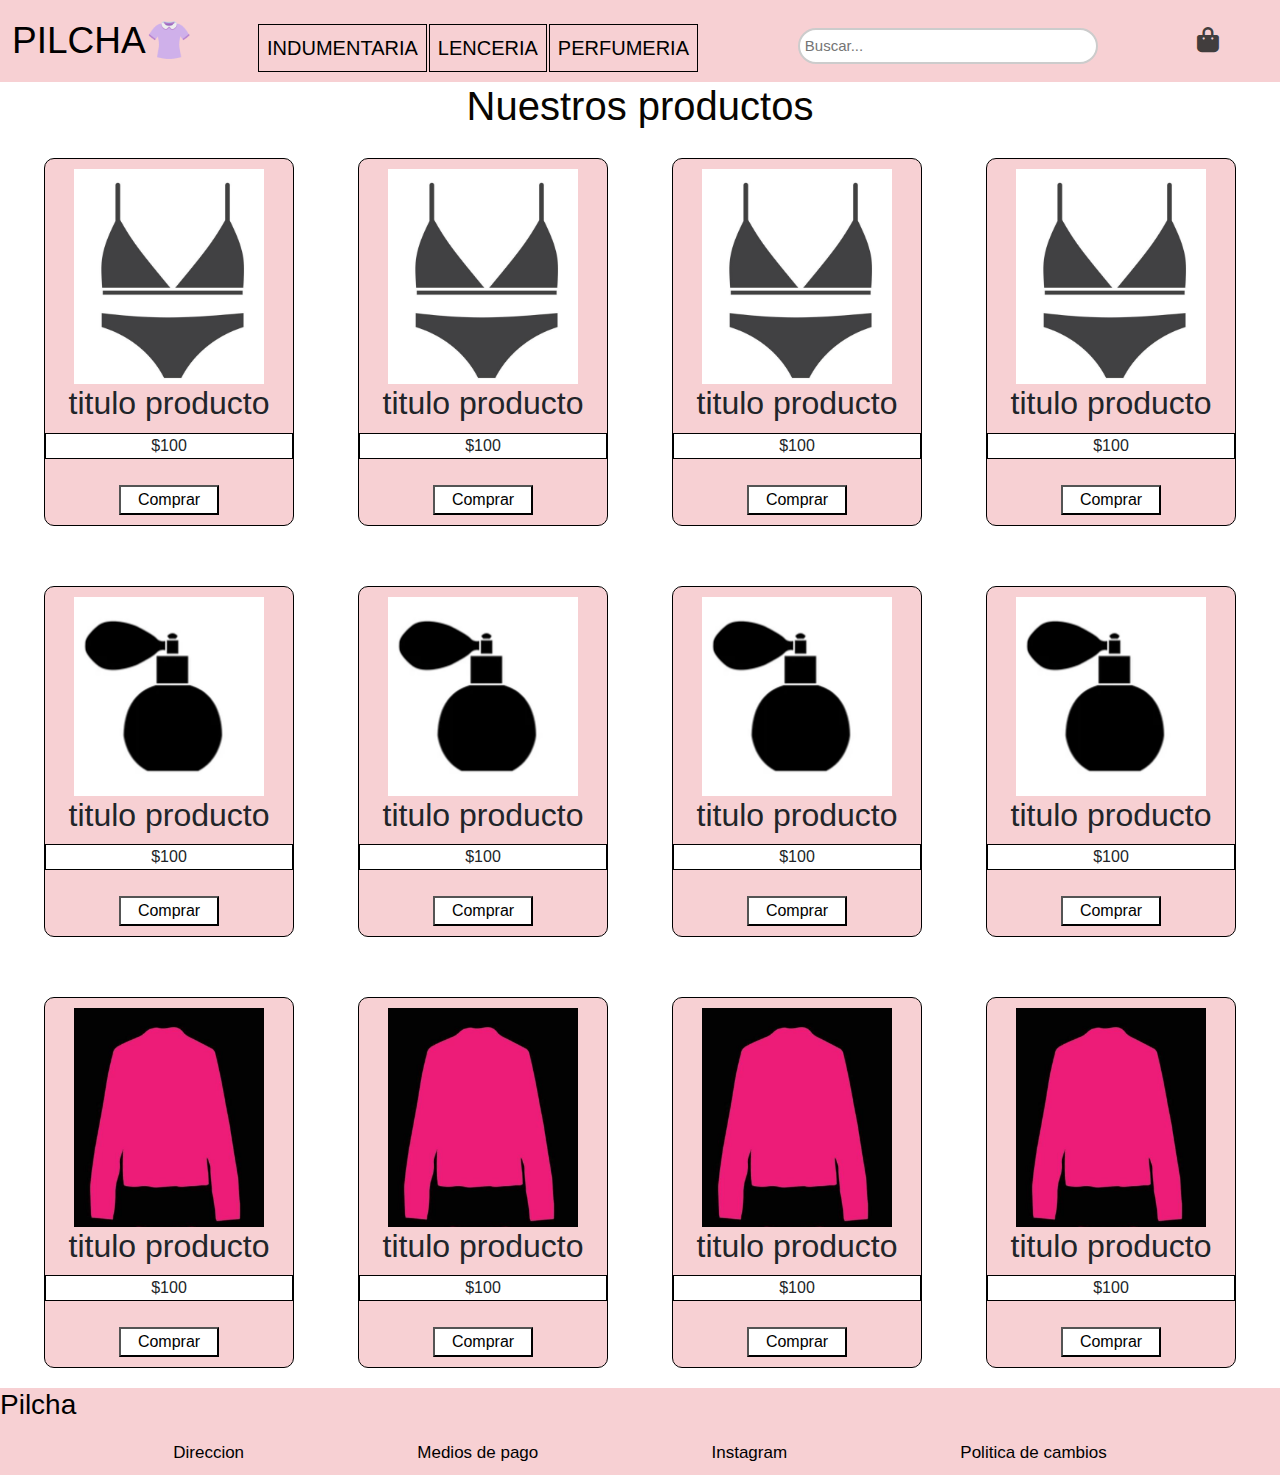
==== index.html @ a0be4e71 "sintaxis sass, totalmente responsivo" ====
<!DOCTYPE html>
<html lang="es">

<head>
  <meta charset="UTF-8" />
  <meta name="viewport" content="width=device-width, initial-scale=1.0" />
  <link rel="stylesheet" href="https://cdnjs.cloudflare.com/ajax/libs/font-awesome/6.7.2/css/all.min.css"
    integrity="sha512-Evv84Mr4kqVGRNSgIGL/F/aIDqQb7xQ2vcrdIwxfjThSH8CSR7PBEakCr51Ck+w+/U6swU2Im1vVX0SVk9ABhg=="
    crossorigin="anonymous" referrerpolicy="no-referrer" />
  <!-- el siguiente es el link de bootstrap -->
  <link href="https://cdn.jsdelivr.net/npm/bootstrap@5.3.3/dist/css/bootstrap.min.css" rel="stylesheet"
    integrity="sha384-QWTKZyjpPEjISv5WaRU9OFeRpok6YctnYmDr5pNlyT2bRjXh0JMhjY6hW+ALEwIH" crossorigin="anonymous">
  <link rel="stylesheet" href="style.css" />
  <title>Proyecto Pilcha</title>
</head>

<body>
  <!-- comienza barra de bt -->
  <nav class="navbar navbar-expand-md navbar-dark barraNavegacion">
    <div class="container-fluid">
      <a class="logo navbar-brand" href="#">PILCHA👚</a>
      <button class="navbar-toggler" type="button" data-bs-toggle="collapse" data-bs-target="#collapsibleNavbar">
        <span class="navbar-toggler-icon"></span>
      </button>
      <div class="navbar-collapse justify-content-around" id="collapsibleNavbar">
        <ul class="navbar-nav">
          <li class="nav-item">
            <a class="pages nav-link" href="./pages/indumentaria.html">INDUMENTARIA</a>
          </li>
          <li class="nav-item">
            <a class="pages nav-link" href="./pages/lenceria.html">LENCERIA</a>
          </li>
          <li class="nav-item">
            <a class="pages nav-link" href="./pages/perfumeria.html">PERFUMERIA</a>
          </li>
        </ul>
        <div id="contenedorBuscador">
          <label for="bucador">
            <input placeholder="Buscar..." type="search" name="buscador" id="" />
          </label>
        </div>
        <div class="carrito">
          <a href="#">
            <i class="fa fa-shopping-bag" aria-hidden="true"></i></a>
        </div>
      </div>
    </div>
  </nav>
  <!-- finaliza barra de bt -->
  <main>
    <h1>Nuestros productos</h1>
    <div class="boxDeTodosLosProductos">
      <div class="cajaPublicacion">
        <img class="imgProductos" src="./multimedia/leceria.png" alt="imagen de ropa" />
        <h2>titulo producto</h2>
        <p class="precio">$100</p>
        <button class="comprar">Comprar</button>
      </div>
      <div class="cajaPublicacion">
        <img class="imgProductos" src="./multimedia/leceria.png" alt="imagen de ropa" />
        <h2>titulo producto</h2>
        <p class="precio">$100</p>
        <button class="comprar">Comprar</button>
      </div>
      <div class="cajaPublicacion">
        <img class="imgProductos" src="./multimedia/leceria.png" alt="imagen de ropa" />
        <h2>titulo producto</h2>
        <p class="precio">$100</p>
        <button class="comprar">Comprar</button>
      </div>
      <div class="cajaPublicacion">
        <img class="imgProductos" src="./multimedia/leceria.png" alt="imagen de ropa" />
        <h2>titulo producto</h2>
        <p class="precio">$100</p>
        <button class="comprar">Comprar</button>
      </div>
      <div class="cajaPublicacion">
        <img class="imgProductos" src="./multimedia/perfumeria.png" alt="imagen de ropa">
        <h2>titulo producto</h2>
        <p class="precio">$100</p>
        <button class="comprar">Comprar</button>
      </div>
      <div class="cajaPublicacion">
        <img class="imgProductos" src="./multimedia/perfumeria.png" alt="imagen de ropa">
        <h2>titulo producto</h2>
        <p class="precio">$100</p>
        <button class="comprar">Comprar</button>
      </div>
      <div class="cajaPublicacion">
        <img class="imgProductos" src="./multimedia/perfumeria.png" alt="imagen de ropa">
        <h2>titulo producto</h2>
        <p class="precio">$100</p>
        <button class="comprar">Comprar</button>
      </div>
      <div class="cajaPublicacion">
        <img class="imgProductos" src="./multimedia/perfumeria.png" alt="imagen de ropa">
        <h2>titulo producto</h2>
        <p class="precio">$100</p>
        <button class="comprar">Comprar</button>
      </div>
      <div class="cajaPublicacion">
        <img class="imgProductos" src="./multimedia/indumentaria.png" alt="imagen de ropa">
        <h2>titulo producto</h2>
        <p class="precio">$100</p>
        <button class="comprar">Comprar</button>
      </div>
      <div class="cajaPublicacion">
        <img class="imgProductos" src="./multimedia/indumentaria.png" alt="imagen de ropa">
        <h2>titulo producto</h2>
        <p class="precio">$100</p>
        <button class="comprar">Comprar</button>
      </div>
      <div class="cajaPublicacion">
        <img class="imgProductos" src="./multimedia/indumentaria.png" alt="imagen de ropa">
        <h2>titulo producto</h2>
        <p class="precio">$100</p>
        <button class="comprar">Comprar</button>
      </div>
      <div class="cajaPublicacion">
        <img class="imgProductos" src="./multimedia/indumentaria.png" alt="imagen de ropa">
        <h2>titulo producto</h2>
        <p class="precio">$100</p>
        <button class="comprar">Comprar</button>
      </div>
    </div>


    <!-- los siguientes son los script de bootstrap -->
    <script src="https://cdn.jsdelivr.net/npm/bootstrap@5.3.3/dist/js/bootstrap.bundle.min.js"
      integrity="sha384-YvpcrYf0tY3lHB60NNkmXc5s9fDVZLESaAA55NDzOxhy9GkcIdslK1eN7N6jIeHz"
      crossorigin="anonymous"></script>
  </main>
  <footer>
    <div class="logoFooter">
      <h3>Pilcha</h3>
    </div>
    <div class="linksFooter">
      <div class="lk">
        <a href="./pages/direccion.html">Direccion</a>
      </div>
      <div class="lk">
        <a href="./pages/mediosDePago.html">Medios de pago</a>
      </div>
      <div class="lk">
        <a href="https://www.instagram.com/" target="_blank">Instagram</a>
      </div>
      <div class="lk">
        <a href="./pages/politicaDeCambio.html">Politica de cambios</a>
      </div>
    </div>
  </footer>
</body>

</html>
---- style.css ----
* {
  margin: 0;
  padding: 0;
  box-sizing: border-box;
  font-family: "Proxima Nova", -apple-system, Roboto, Arial, sans-serif, sans-serif;
}

/* TODO RESPECTO AL HEADER */
.barraNavegacion {
  background-color: rgb(247, 208, 211);
} /*cambio de bg-color header */
.pages {
  margin: 1px;
  font-size: 15px;
  color: black;
  margin-top: 15px;
  border: 1px solid black;
} /* size, borde links nav bt*/
.logo {
  font-size: 30px;
  color: black;
} /*cambio de fuente link logo bt */
#contenedorBuscador {
  margin-top: 10px;
}
#contenedorBuscador input {
  width: 100%;
  padding: 5px 5px;
  font-size: 12px;
  border: 2px solid #ccc;
  border-radius: 25px;
  outline: none;
}

.carrito a {
  color: rgb(65, 61, 61);
  font-size: 20px;
}
.carrito a :hover {
  color: #646878;
}

/* TODO RESPECTO main */
main {
  background-color: #ffffff;
}
main h1 {
  color: rgb(8, 5, 1);
  display: flex;
  justify-content: center;
}

.boxDeTodosLosProductos {
  display: grid;
  grid-template-columns: repeat(1, 250px);
  justify-content: center;
}

.cajaPublicacion {
  background-color: rgb(247, 208, 211);
  width: 250px;
  border: solid 1px black;
  border-radius: 10px;
  text-align: center;
  margin-top: 20px;
  margin-bottom: 20px;
  transition: transform 1s ease 0.5s;
}
.cajaPublicacion:hover {
  transform: translateY(-3px);
}
.cajaPublicacion button {
  transition: border 2s ease;
}
.cajaPublicacion button:hover {
  background-color: rgb(247, 208, 211);
  border: 3px ridge rgb(255, 255, 255);
}
.cajaPublicacion .imgProductos {
  width: 190px;
  padding-top: 10px;
}
.cajaPublicacion .precio {
  border: 1px solid black;
  background-color: rgb(255, 255, 255);
  margin-top: 10px;
}
.cajaPublicacion .comprar {
  width: 40%;
  height: 30px;
  background-color: rgb(255, 255, 255);
  margin: 10px;
  font-size: medium;
}

/* TODO RESPECTO AL FOOTER */
footer {
  background-color: rgb(247, 208, 211);
}
footer .logoFooter {
  font-size: 25px;
  color: rgb(0, 0, 0);
}

.linksFooter {
  display: flex;
  flex-direction: column;
}

.lk {
  padding-top: 10px;
}

.linksFooter a {
  font-size: 17px;
  color: black;
  text-decoration: none;
}

footer div a:hover {
  color: white;
}

/* Incio mediaqueries */
@media only screen and (min-width: 721px) {
  /* DISTRIBUCION DE LAS PUBLICACIONES */
  .boxDeTodosLosProductos {
    display: grid;
    grid-template-columns: repeat(2, 250px);
    gap: 20px;
    justify-content: space-evenly;
  }
  /* CONFIGURACION DE FOOTER */
  .linksFooter {
    display: flex;
    flex-direction: row;
    justify-content: space-evenly;
    padding-bottom: 10px;
  }
}
@media only screen and (min-width: 821px) {
  .logo {
    font-size: 30px;
  }
  .pages {
    font-size: 15px;
  }
  #contenedorBuscador input {
    width: 200px;
  }
  .carrito a {
    font-size: 20px;
  }
  /* DISTRIBUCION DE LAS PUBLICACIONES */
  .boxDeTodosLosProductos {
    display: grid;
    grid-template-columns: repeat(3, 250px);
    gap: 20px;
    justify-content: space-evenly;
  }
}
@media (min-width: 1060px) {
  .logo {
    font-size: 37px;
  }
  .pages {
    font-size: 20px;
  }
  #contenedorBuscador input {
    width: 300px;
    font-size: 15px;
  }
  .carrito a {
    font-size: 25px;
  }
  /* DISTRIBUCION DE LAS PUBLICACIONES */
  .boxDeTodosLosProductos {
    display: grid;
    grid-template-columns: repeat(4, 250px);
    gap: 20px;
    justify-content: space-evenly;
  }
}/*# sourceMappingURL=style.css.map */
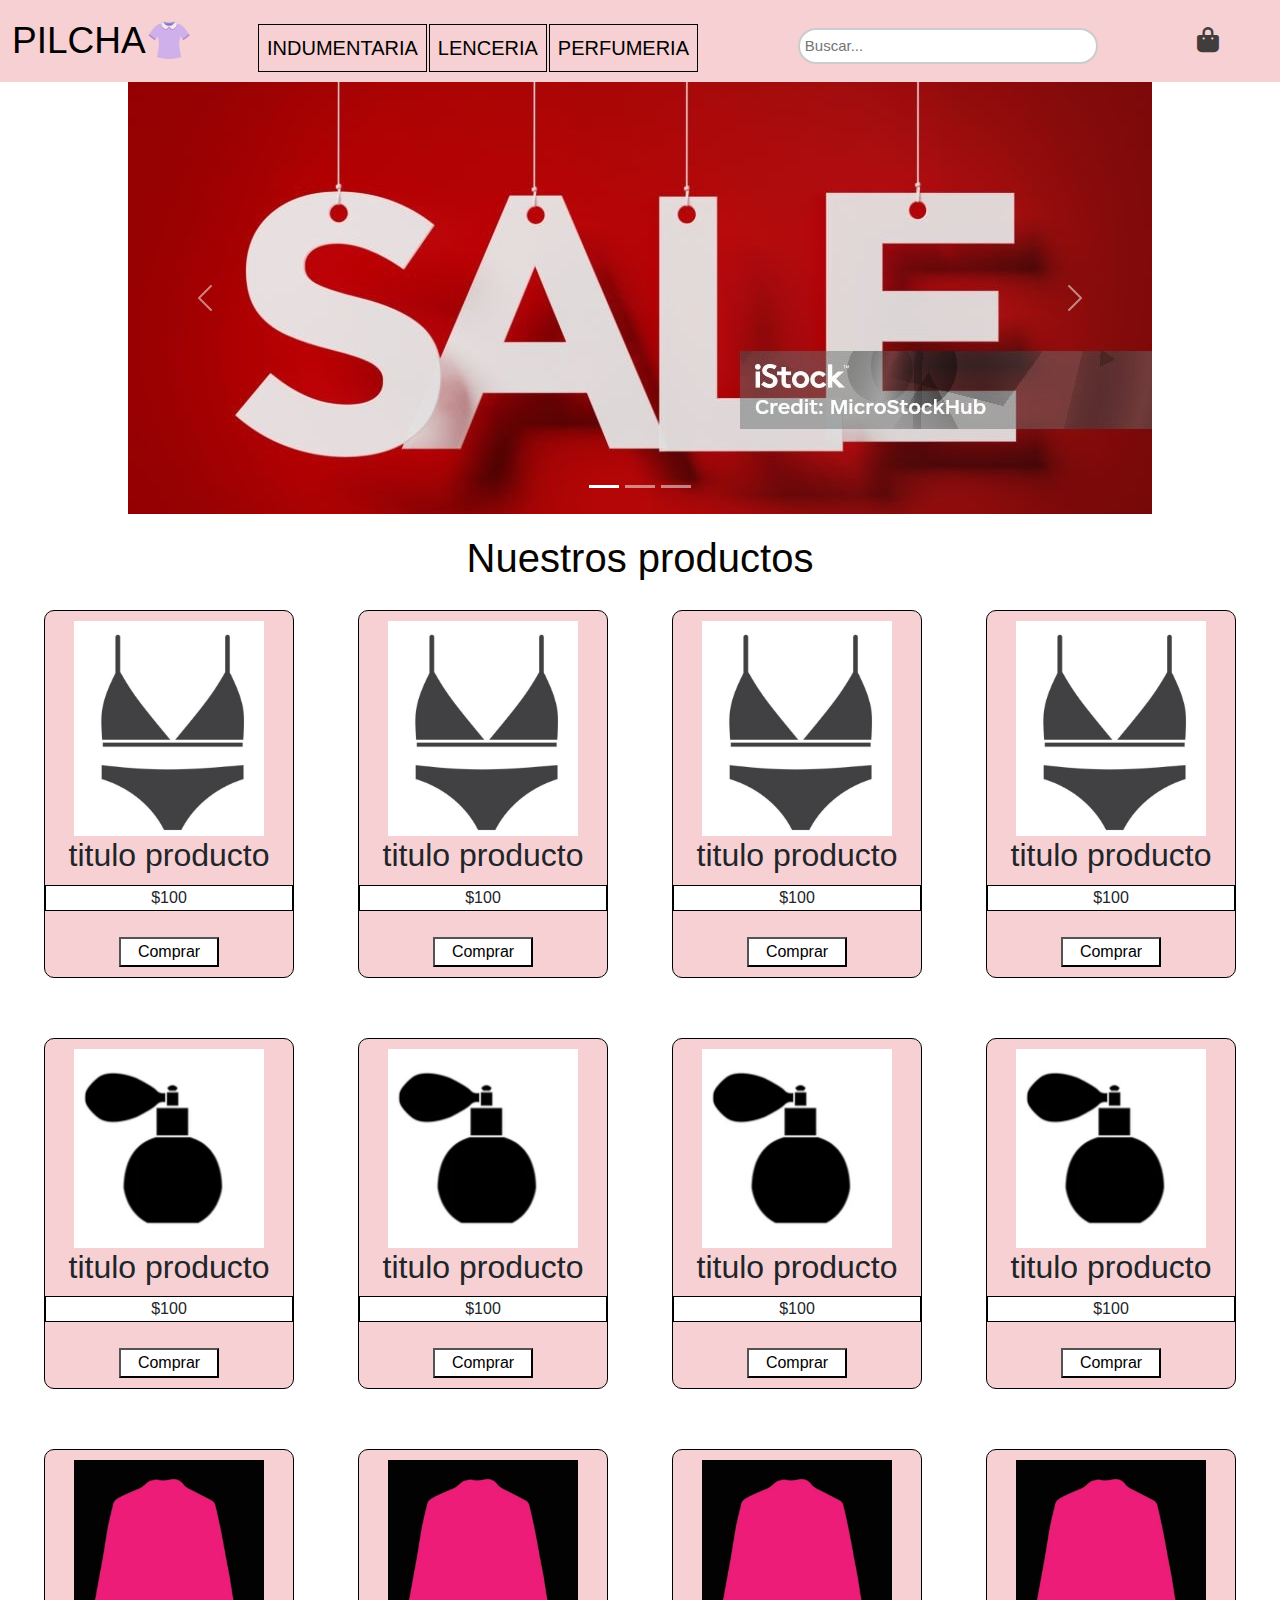
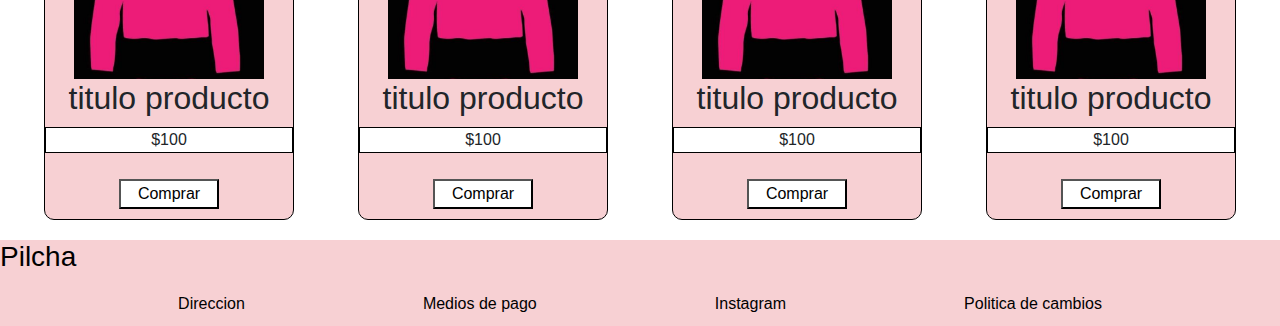
==== commit bd023339: "agregue carrousel al index, esta totalmente responsive" ====
--- a/index.html
+++ b/index.html
@@ -22,7 +22,7 @@
       <button class="navbar-toggler" type="button" data-bs-toggle="collapse" data-bs-target="#collapsibleNavbar">
         <span class="navbar-toggler-icon"></span>
       </button>
-      <div class="navbar-collapse justify-content-around" id="collapsibleNavbar">
+      <div class="collapse navbar-collapse justify-content-around" id="collapsibleNavbar">
         <ul class="navbar-nav">
           <li class="nav-item">
             <a class="pages nav-link" href="./pages/indumentaria.html">INDUMENTARIA</a>
@@ -48,6 +48,39 @@
   </nav>
   <!-- finaliza barra de bt -->
   <main>
+    <div class="bannerC">
+      <!-- Carousel -->
+      <div id="demo" class="carousel slide" data-bs-ride="carousel">
+
+        <!-- Indicators/dots -->
+        <div class="carousel-indicators">
+          <button type="button" data-bs-target="#demo" data-bs-slide-to="0" class="active"></button>
+          <button type="button" data-bs-target="#demo" data-bs-slide-to="1"></button>
+          <button type="button" data-bs-target="#demo" data-bs-slide-to="2"></button>
+        </div>
+
+        <!-- The slideshow/carousel -->
+        <div class="carousel-inner">
+          <div class="carousel-item active">
+            <img src="./multimedia/banner.jpg" alt="Los Angeles" class="d-block" style="width:100%">
+          </div>
+          <div class="carousel-item">
+            <img src="./multimedia/banner.jpg" alt="Chicago" class="d-block" style="width:100%">
+          </div>
+          <div class="carousel-item">
+            <img src="./multimedia/banner.jpg" alt="New York" class="d-block" style="width:100%">
+          </div>
+        </div>
+
+        <!-- Left and right controls/icons -->
+        <button class="carousel-control-prev" type="button" data-bs-target="#demo" data-bs-slide="prev">
+          <span class="carousel-control-prev-icon"></span>
+        </button>
+        <button class="carousel-control-next" type="button" data-bs-target="#demo" data-bs-slide="next">
+          <span class="carousel-control-next-icon"></span>
+        </button>
+      </div>
+    </div>
     <h1>Nuestros productos</h1>
     <div class="boxDeTodosLosProductos">
       <div class="cajaPublicacion">
@@ -123,12 +156,6 @@
         <button class="comprar">Comprar</button>
       </div>
     </div>
-
-
-    <!-- los siguientes son los script de bootstrap -->
-    <script src="https://cdn.jsdelivr.net/npm/bootstrap@5.3.3/dist/js/bootstrap.bundle.min.js"
-      integrity="sha384-YvpcrYf0tY3lHB60NNkmXc5s9fDVZLESaAA55NDzOxhy9GkcIdslK1eN7N6jIeHz"
-      crossorigin="anonymous"></script>
   </main>
   <footer>
     <div class="logoFooter">
@@ -149,6 +176,10 @@
       </div>
     </div>
   </footer>
+  <!-- los siguientes son los script de bootstrap -->
+  <script src="https://cdn.jsdelivr.net/npm/bootstrap@5.3.3/dist/js/bootstrap.bundle.min.js"
+    integrity="sha384-YvpcrYf0tY3lHB60NNkmXc5s9fDVZLESaAA55NDzOxhy9GkcIdslK1eN7N6jIeHz"
+    crossorigin="anonymous"></script>
 </body>
 
 </html>--- a/style.css
+++ b/style.css
@@ -40,14 +40,23 @@
   color: #646878;
 }
 
+/*Configuracion para dejar footer en la parte inferior*/
+body {
+  display: grid;
+  grid-template-rows: auto 1fr auto;
+  min-height: 100vh;
+}
+
 /* TODO RESPECTO main */
-main {
-  background-color: #ffffff;
-}
 main h1 {
+  margin-top: 20px;
   color: rgb(8, 5, 1);
   display: flex;
   justify-content: center;
+}
+main .bannerC {
+  width: 80%;
+  justify-self: center;
 }
 
 .boxDeTodosLosProductos {
@@ -78,7 +87,7 @@
 }
 .cajaPublicacion .imgProductos {
   width: 190px;
-  padding-top: 10px;
+  margin-top: 10px;
 }
 .cajaPublicacion .precio {
   border: 1px solid black;
@@ -93,6 +102,27 @@
   font-size: medium;
 }
 
+.mapas {
+  width: 60%;
+  height: 300px;
+  display: flex;
+  justify-self: center;
+}
+
+.pago {
+  display: flex;
+  justify-content: center;
+  align-items: center;
+}
+.pago .imgPagos {
+  width: 10%;
+  height: 10%;
+  margin: 1%;
+}
+.pago .banco {
+  width: 100%;
+}
+
 /* TODO RESPECTO AL FOOTER */
 footer {
   background-color: rgb(247, 208, 211);
@@ -103,22 +133,20 @@
 }
 
 .linksFooter {
-  display: flex;
-  flex-direction: column;
-}
-
-.lk {
-  padding-top: 10px;
-}
-
+  display: grid;
+  grid-template-columns: 1fr 1fr;
+  justify-items: center;
+}
 .linksFooter a {
-  font-size: 17px;
   color: black;
   text-decoration: none;
 }
-
-footer div a:hover {
+.linksFooter a:hover {
   color: white;
+}
+
+.lk {
+  margin-top: 10px;
 }
 
 /* Incio mediaqueries */
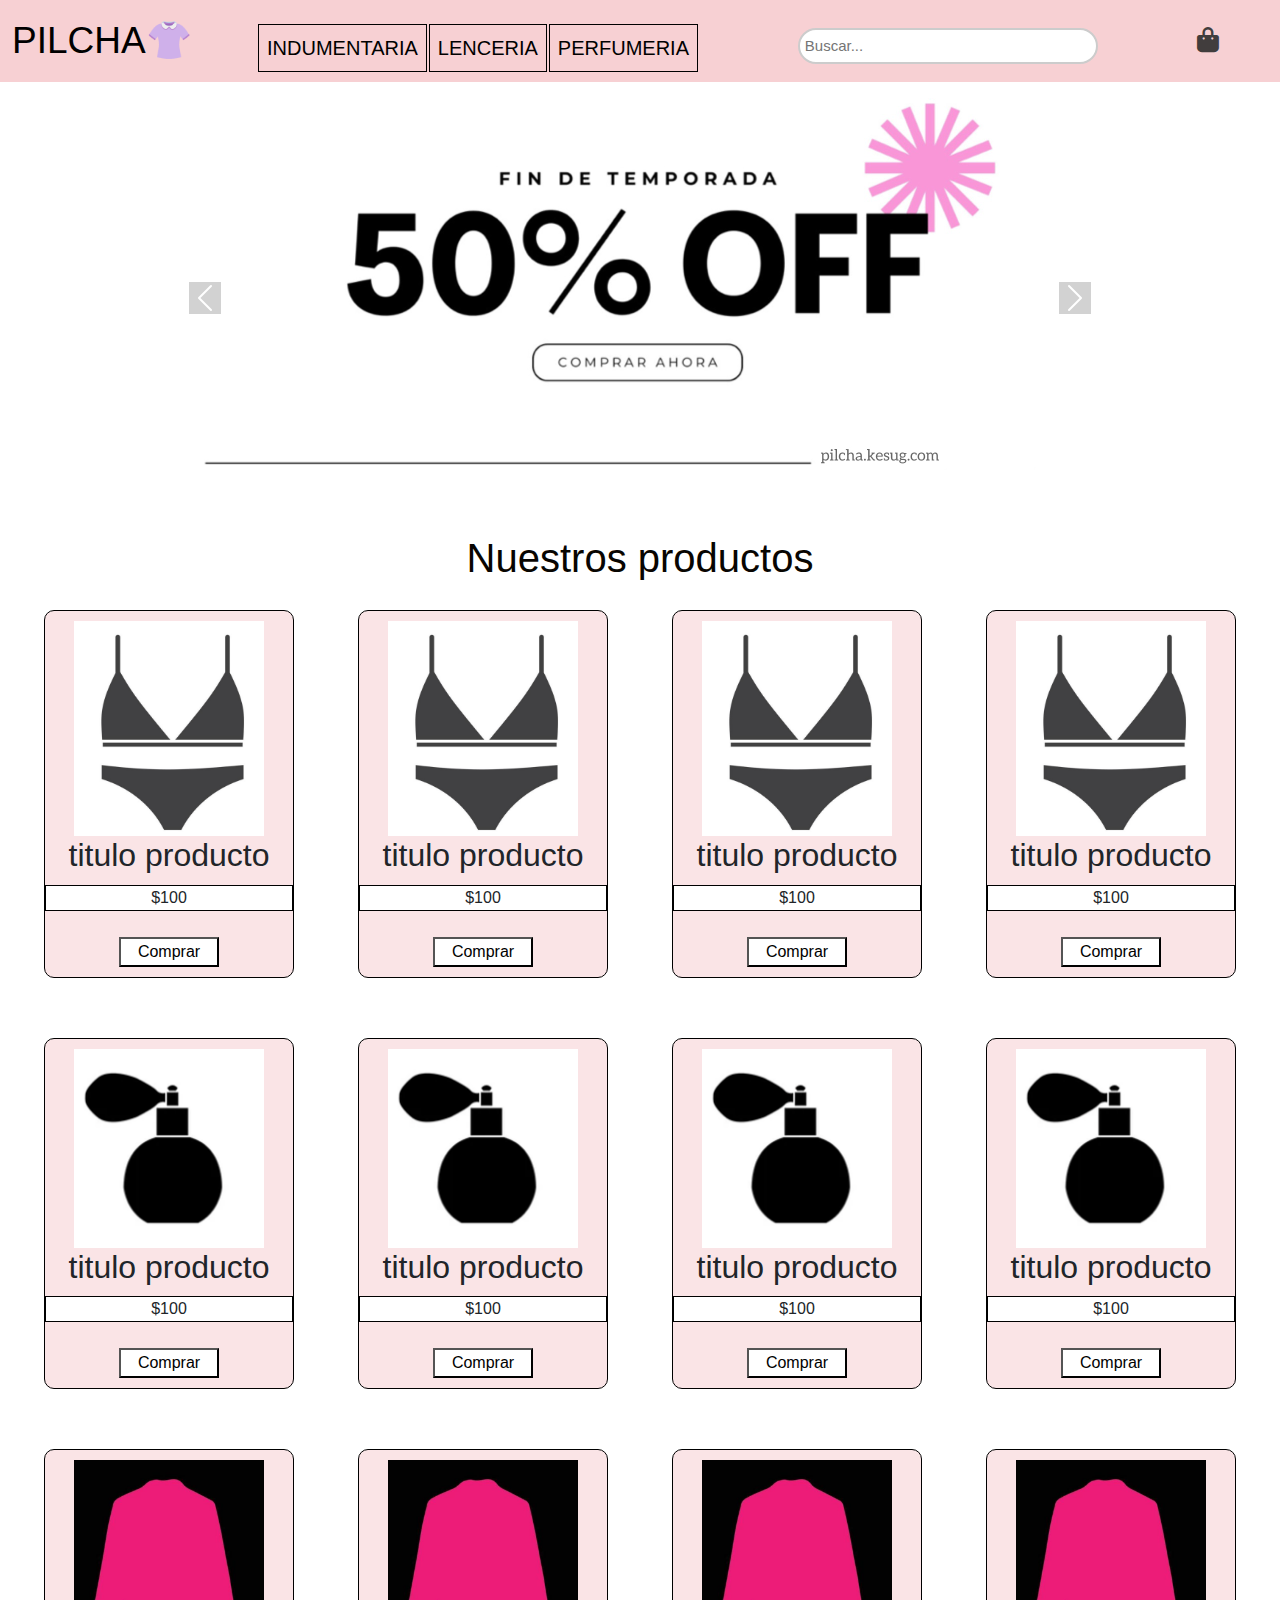
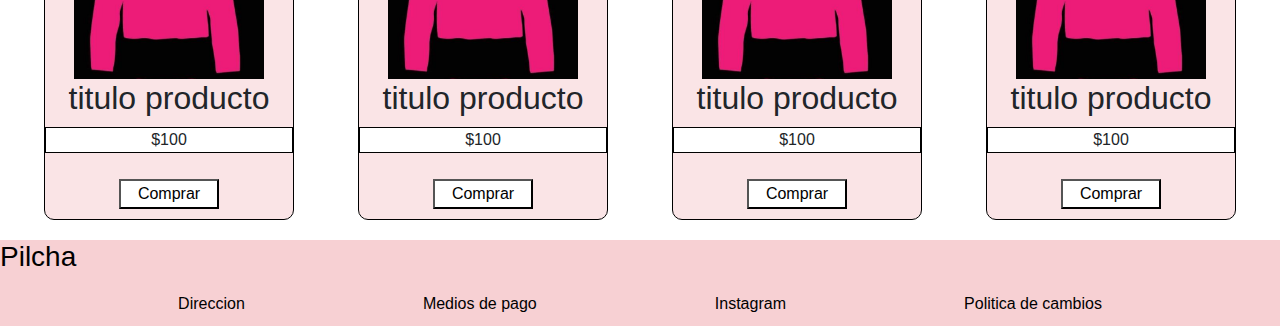
==== commit 82ae0dbb: "banner personalizado e indicadores de carrousel" ====
--- a/index.html
+++ b/index.html
@@ -11,7 +11,9 @@
   <link href="https://cdn.jsdelivr.net/npm/bootstrap@5.3.3/dist/css/bootstrap.min.css" rel="stylesheet"
     integrity="sha384-QWTKZyjpPEjISv5WaRU9OFeRpok6YctnYmDr5pNlyT2bRjXh0JMhjY6hW+ALEwIH" crossorigin="anonymous">
   <link rel="stylesheet" href="style.css" />
-  <title>Proyecto Pilcha</title>
+  <meta name="keywords"
+    content="lencería femenina, lencería sexy, ropa interior de encaje, conjuntos de lencería, brasieres y pantis, ropa íntima de mujer, lencería elegante, lencería de lujo,ropa de moda, ropa para mujer, outfits modernos, tendencias de moda, tienda de ropa online, ropa casual, ropa elegante, moda urbana,perfumes originales, fragancias para mujer, fragancias para hombre, perfumes de lujo, aromas exclusivos, perfumes importados, tienda de perfumes online, colonias y fragancias">
+  <title>Tienda online Pilcha | tienda de ropa de femenina</title>
 </head>
 
 <body>
@@ -62,22 +64,22 @@
         <!-- The slideshow/carousel -->
         <div class="carousel-inner">
           <div class="carousel-item active">
-            <img src="./multimedia/banner.jpg" alt="Los Angeles" class="d-block" style="width:100%">
+            <img src="./multimedia/banner-1.jpeg" alt="banners de descuentos y ofertas" class="d-block" style="width:100%">
           </div>
           <div class="carousel-item">
-            <img src="./multimedia/banner.jpg" alt="Chicago" class="d-block" style="width:100%">
+            <img src="./multimedia/banner-2.jpeg" alt="banners de descuentos y ofertas" class="d-block" style="width:100%">
           </div>
           <div class="carousel-item">
-            <img src="./multimedia/banner.jpg" alt="New York" class="d-block" style="width:100%">
+            <img src="./multimedia/banner-3.jpeg" alt="banners de descuentos y ofertas" class="d-block" style="width:100%">
           </div>
         </div>
 
         <!-- Left and right controls/icons -->
         <button class="carousel-control-prev" type="button" data-bs-target="#demo" data-bs-slide="prev">
-          <span class="carousel-control-prev-icon"></span>
+          <span class="carousel-control-prev-icon indicador"></span>
         </button>
         <button class="carousel-control-next" type="button" data-bs-target="#demo" data-bs-slide="next">
-          <span class="carousel-control-next-icon"></span>
+          <span class="carousel-control-next-icon indicador"></span>
         </button>
       </div>
     </div>
--- a/style.css
+++ b/style.css
@@ -54,9 +54,8 @@
   display: flex;
   justify-content: center;
 }
-main .bannerC {
-  width: 80%;
-  justify-self: center;
+main .indicador {
+  background-color: rgba(0, 0, 0, 0.352);
 }
 
 .boxDeTodosLosProductos {
@@ -66,7 +65,7 @@
 }
 
 .cajaPublicacion {
-  background-color: rgb(247, 208, 211);
+  background-color: rgba(247, 208, 211, 0.572);
   width: 250px;
   border: solid 1px black;
   border-radius: 10px;
@@ -76,7 +75,7 @@
   transition: transform 1s ease 0.5s;
 }
 .cajaPublicacion:hover {
-  transform: translateY(-3px);
+  transform: translateY(-20px);
 }
 .cajaPublicacion button {
   transition: border 2s ease;
@@ -95,6 +94,7 @@
   margin-top: 10px;
 }
 .cajaPublicacion .comprar {
+  color: black;
   width: 40%;
   height: 30px;
   background-color: rgb(255, 255, 255);
@@ -151,6 +151,10 @@
 
 /* Incio mediaqueries */
 @media only screen and (min-width: 721px) {
+  .bannerC {
+    width: 80%;
+    justify-self: center;
+  }
   /* DISTRIBUCION DE LAS PUBLICACIONES */
   .boxDeTodosLosProductos {
     display: grid;
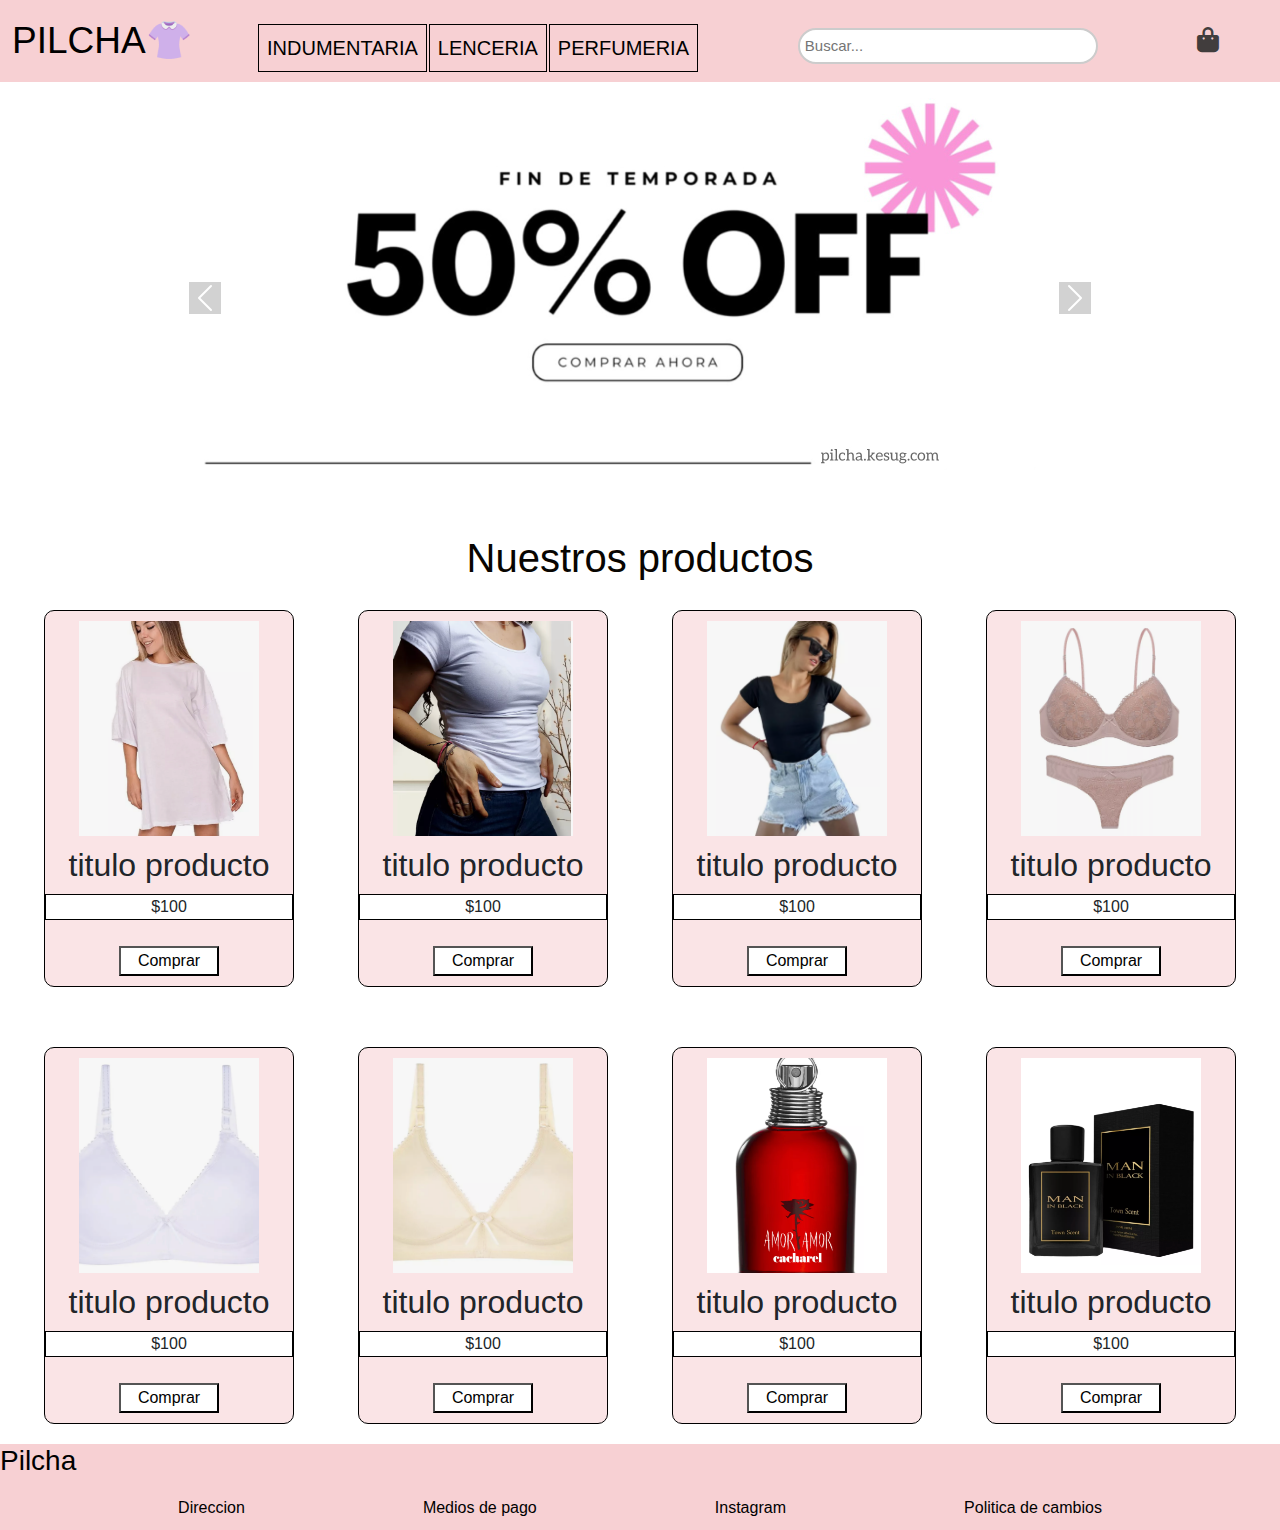
==== commit 97a77d5d: "reubicacion del mapa y del banner, fotos de productos reales" ====
--- a/index.html
+++ b/index.html
@@ -64,13 +64,16 @@
         <!-- The slideshow/carousel -->
         <div class="carousel-inner">
           <div class="carousel-item active">
-            <img src="./multimedia/banner-1.jpeg" alt="banners de descuentos y ofertas" class="d-block" style="width:100%">
+            <img src="./banners/banner-1.jpeg" alt="banners de descuentos y ofertas" class="d-block"
+              style="width:100%">
           </div>
           <div class="carousel-item">
-            <img src="./multimedia/banner-2.jpeg" alt="banners de descuentos y ofertas" class="d-block" style="width:100%">
+            <img src="./banners/banner-2.jpeg" alt="banners de descuentos y ofertas" class="d-block"
+              style="width:100%">
           </div>
           <div class="carousel-item">
-            <img src="./multimedia/banner-3.jpeg" alt="banners de descuentos y ofertas" class="d-block" style="width:100%">
+            <img src="./banners/banner-3.jpeg" alt="banners de descuentos y ofertas" class="d-block"
+              style="width:100%">
           </div>
         </div>
 
@@ -86,73 +89,65 @@
     <h1>Nuestros productos</h1>
     <div class="boxDeTodosLosProductos">
       <div class="cajaPublicacion">
-        <img class="imgProductos" src="./multimedia/leceria.png" alt="imagen de ropa" />
+        <div class="contenedorImgProducto">
+          <img class="imgProductos" src="./multimedia/indumentaria-1.png" alt="imagen de producto">
+        </div>
         <h2>titulo producto</h2>
         <p class="precio">$100</p>
         <button class="comprar">Comprar</button>
       </div>
       <div class="cajaPublicacion">
-        <img class="imgProductos" src="./multimedia/leceria.png" alt="imagen de ropa" />
+        <div class="contenedorImgProducto">
+          <img class="imgProductos" src="./multimedia/indumentaria-2.png" alt="imagen de producto">
+        </div>
         <h2>titulo producto</h2>
         <p class="precio">$100</p>
         <button class="comprar">Comprar</button>
       </div>
       <div class="cajaPublicacion">
-        <img class="imgProductos" src="./multimedia/leceria.png" alt="imagen de ropa" />
+        <div class="contenedorImgProducto">
+          <img class="imgProductos" src="./multimedia/indumentaria-3.png" alt="imagen de producto">
+        </div>
         <h2>titulo producto</h2>
         <p class="precio">$100</p>
         <button class="comprar">Comprar</button>
       </div>
       <div class="cajaPublicacion">
-        <img class="imgProductos" src="./multimedia/leceria.png" alt="imagen de ropa" />
+        <div class="contenedorImgProducto">
+          <img class="imgProductos" src="./multimedia/lenceria-1.png" alt="imagen de producto">
+        </div>
         <h2>titulo producto</h2>
         <p class="precio">$100</p>
         <button class="comprar">Comprar</button>
       </div>
       <div class="cajaPublicacion">
-        <img class="imgProductos" src="./multimedia/perfumeria.png" alt="imagen de ropa">
+        <div class="contenedorImgProducto">
+          <img class="imgProductos" src="./multimedia/lenceria-2.png" alt="imagen de producto">
+        </div>
         <h2>titulo producto</h2>
         <p class="precio">$100</p>
         <button class="comprar">Comprar</button>
       </div>
       <div class="cajaPublicacion">
-        <img class="imgProductos" src="./multimedia/perfumeria.png" alt="imagen de ropa">
+        <div class="contenedorImgProducto">
+          <img class="imgProductos" src="./multimedia/lenceria-3.png" alt="imagen de producto">
+        </div>
         <h2>titulo producto</h2>
         <p class="precio">$100</p>
         <button class="comprar">Comprar</button>
       </div>
       <div class="cajaPublicacion">
-        <img class="imgProductos" src="./multimedia/perfumeria.png" alt="imagen de ropa">
+        <div class="contenedorImgProducto">
+          <img class="imgProductos" src="./multimedia/perfume-1.png" alt="imagen de producto">
+        </div>
         <h2>titulo producto</h2>
         <p class="precio">$100</p>
         <button class="comprar">Comprar</button>
       </div>
       <div class="cajaPublicacion">
-        <img class="imgProductos" src="./multimedia/perfumeria.png" alt="imagen de ropa">
-        <h2>titulo producto</h2>
-        <p class="precio">$100</p>
-        <button class="comprar">Comprar</button>
-      </div>
-      <div class="cajaPublicacion">
-        <img class="imgProductos" src="./multimedia/indumentaria.png" alt="imagen de ropa">
-        <h2>titulo producto</h2>
-        <p class="precio">$100</p>
-        <button class="comprar">Comprar</button>
-      </div>
-      <div class="cajaPublicacion">
-        <img class="imgProductos" src="./multimedia/indumentaria.png" alt="imagen de ropa">
-        <h2>titulo producto</h2>
-        <p class="precio">$100</p>
-        <button class="comprar">Comprar</button>
-      </div>
-      <div class="cajaPublicacion">
-        <img class="imgProductos" src="./multimedia/indumentaria.png" alt="imagen de ropa">
-        <h2>titulo producto</h2>
-        <p class="precio">$100</p>
-        <button class="comprar">Comprar</button>
-      </div>
-      <div class="cajaPublicacion">
-        <img class="imgProductos" src="./multimedia/indumentaria.png" alt="imagen de ropa">
+        <div class="contenedorImgProducto">
+          <img class="imgProductos" src="./multimedia/perfume-2.png" alt="imagen de producto">
+        </div>
         <h2>titulo producto</h2>
         <p class="precio">$100</p>
         <button class="comprar">Comprar</button>
--- a/style.css
+++ b/style.css
@@ -54,7 +54,11 @@
   display: flex;
   justify-content: center;
 }
-main .indicador {
+main .bannerC {
+  display: flex;
+  justify-content: center;
+}
+main .bannerC .indicador {
   background-color: rgba(0, 0, 0, 0.352);
 }
 
@@ -82,11 +86,20 @@
 }
 .cajaPublicacion button:hover {
   background-color: rgb(247, 208, 211);
-  border: 3px ridge rgb(255, 255, 255);
-}
-.cajaPublicacion .imgProductos {
-  width: 190px;
-  margin-top: 10px;
+  border: 2px ridge rgb(255, 255, 255);
+}
+.cajaPublicacion .contenedorImgProducto {
+  width: 180px;
+  height: 215px;
+  justify-self: center;
+  margin-top: 10px;
+  margin-bottom: 10px;
+}
+.cajaPublicacion .contenedorImgProducto .imgProductos {
+  width: 100%;
+  height: 100%;
+  -o-object-fit: cover;
+     object-fit: cover;
 }
 .cajaPublicacion .precio {
   border: 1px solid black;
@@ -102,11 +115,13 @@
   font-size: medium;
 }
 
-.mapas {
+.contenedorMapa {
+  display: flex;
+  justify-content: center;
+}
+.contenedorMapa .mapas {
   width: 60%;
   height: 300px;
-  display: flex;
-  justify-self: center;
 }
 
 .pago {
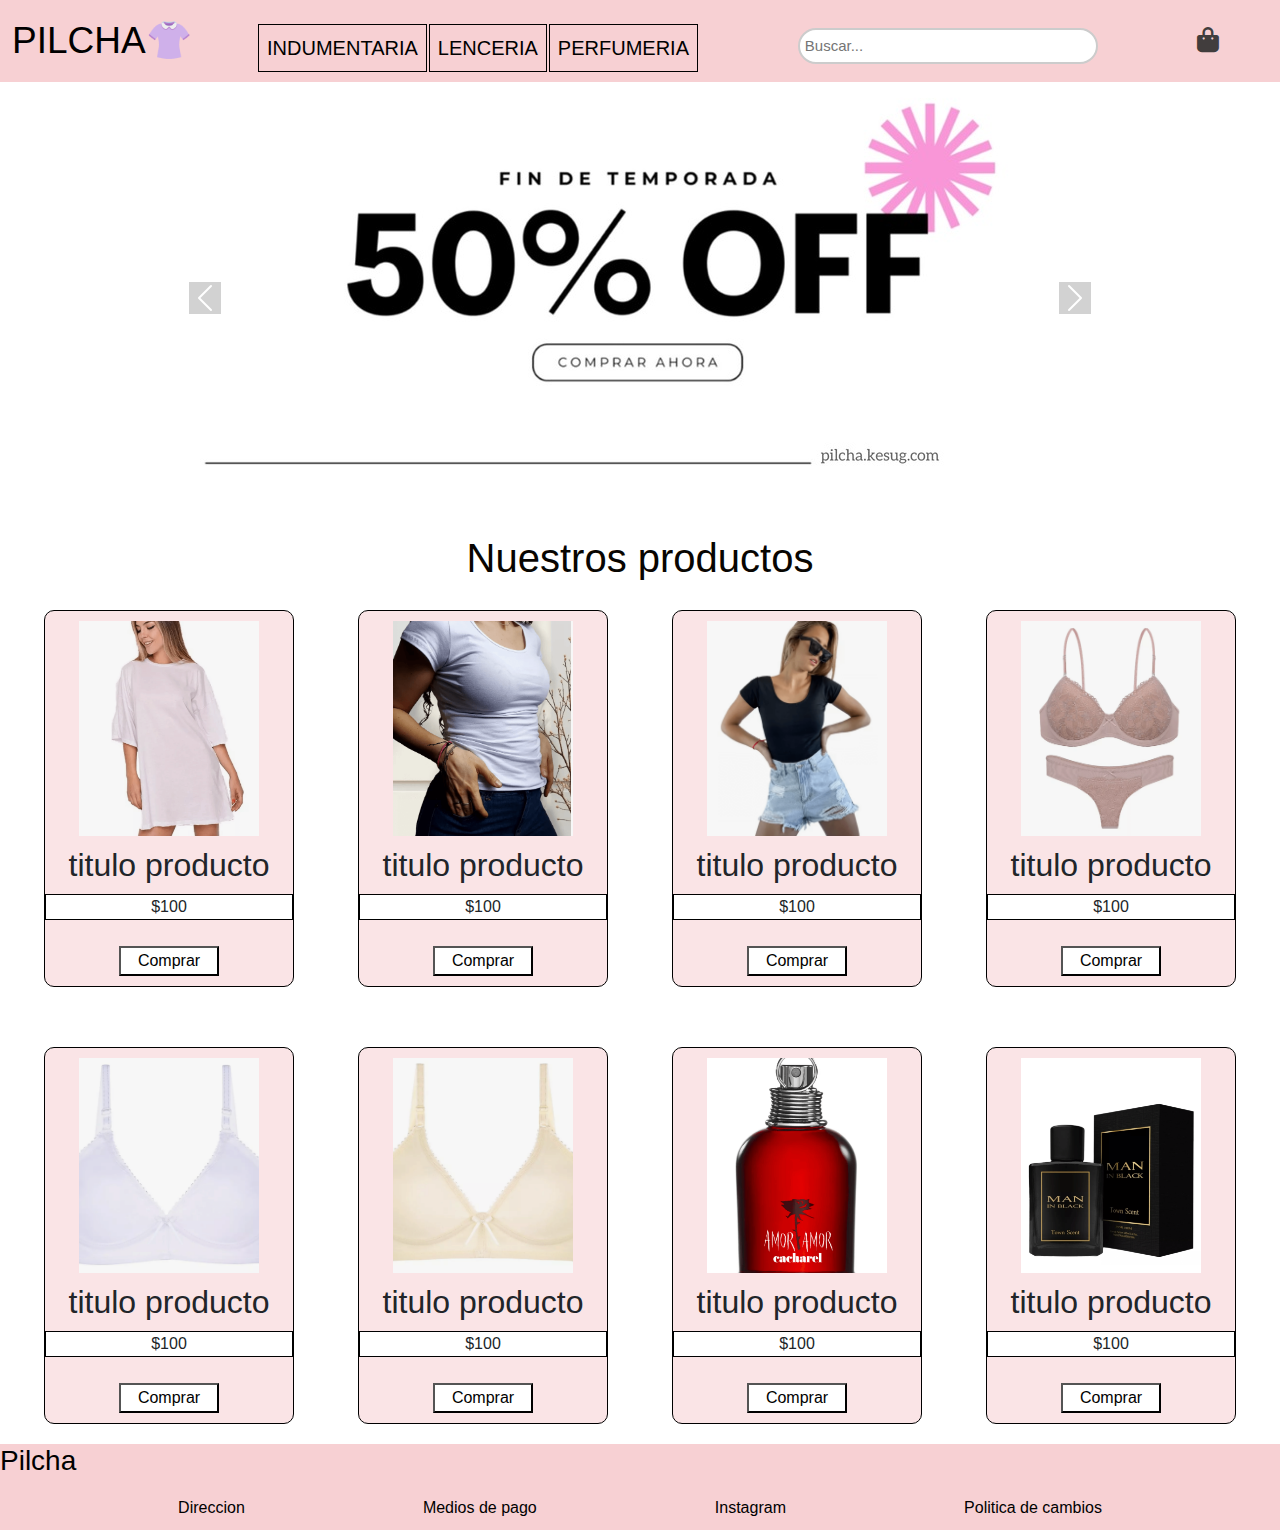
==== commit f482ca92: "imagenes reacondicionadas" ====
--- a/index.html
+++ b/index.html
@@ -64,15 +64,15 @@
         <!-- The slideshow/carousel -->
         <div class="carousel-inner">
           <div class="carousel-item active">
-            <img src="./banners/banner-1.jpeg" alt="banners de descuentos y ofertas" class="d-block"
+            <img src="./banners/banner-1.jpg" alt="banners de descuentos y ofertas" class="d-block"
               style="width:100%">
           </div>
           <div class="carousel-item">
-            <img src="./banners/banner-2.jpeg" alt="banners de descuentos y ofertas" class="d-block"
+            <img src="./banners/banner-2.jpg" alt="banners de descuentos y ofertas" class="d-block"
               style="width:100%">
           </div>
           <div class="carousel-item">
-            <img src="./banners/banner-3.jpeg" alt="banners de descuentos y ofertas" class="d-block"
+            <img src="./banners/banner-3.jpg" alt="banners de descuentos y ofertas" class="d-block"
               style="width:100%">
           </div>
         </div>
--- a/style.css
+++ b/style.css
@@ -6,9 +6,11 @@
 }
 
 /* TODO RESPECTO AL HEADER */
+/*cambio de bg-color header */
 .barraNavegacion {
   background-color: rgb(247, 208, 211);
-} /*cambio de bg-color header */
+}
+
 .pages {
   margin: 1px;
   font-size: 15px;
@@ -91,7 +93,8 @@
 .cajaPublicacion .contenedorImgProducto {
   width: 180px;
   height: 215px;
-  justify-self: center;
+  margin-left: auto;
+  margin-right: auto;
   margin-top: 10px;
   margin-bottom: 10px;
 }
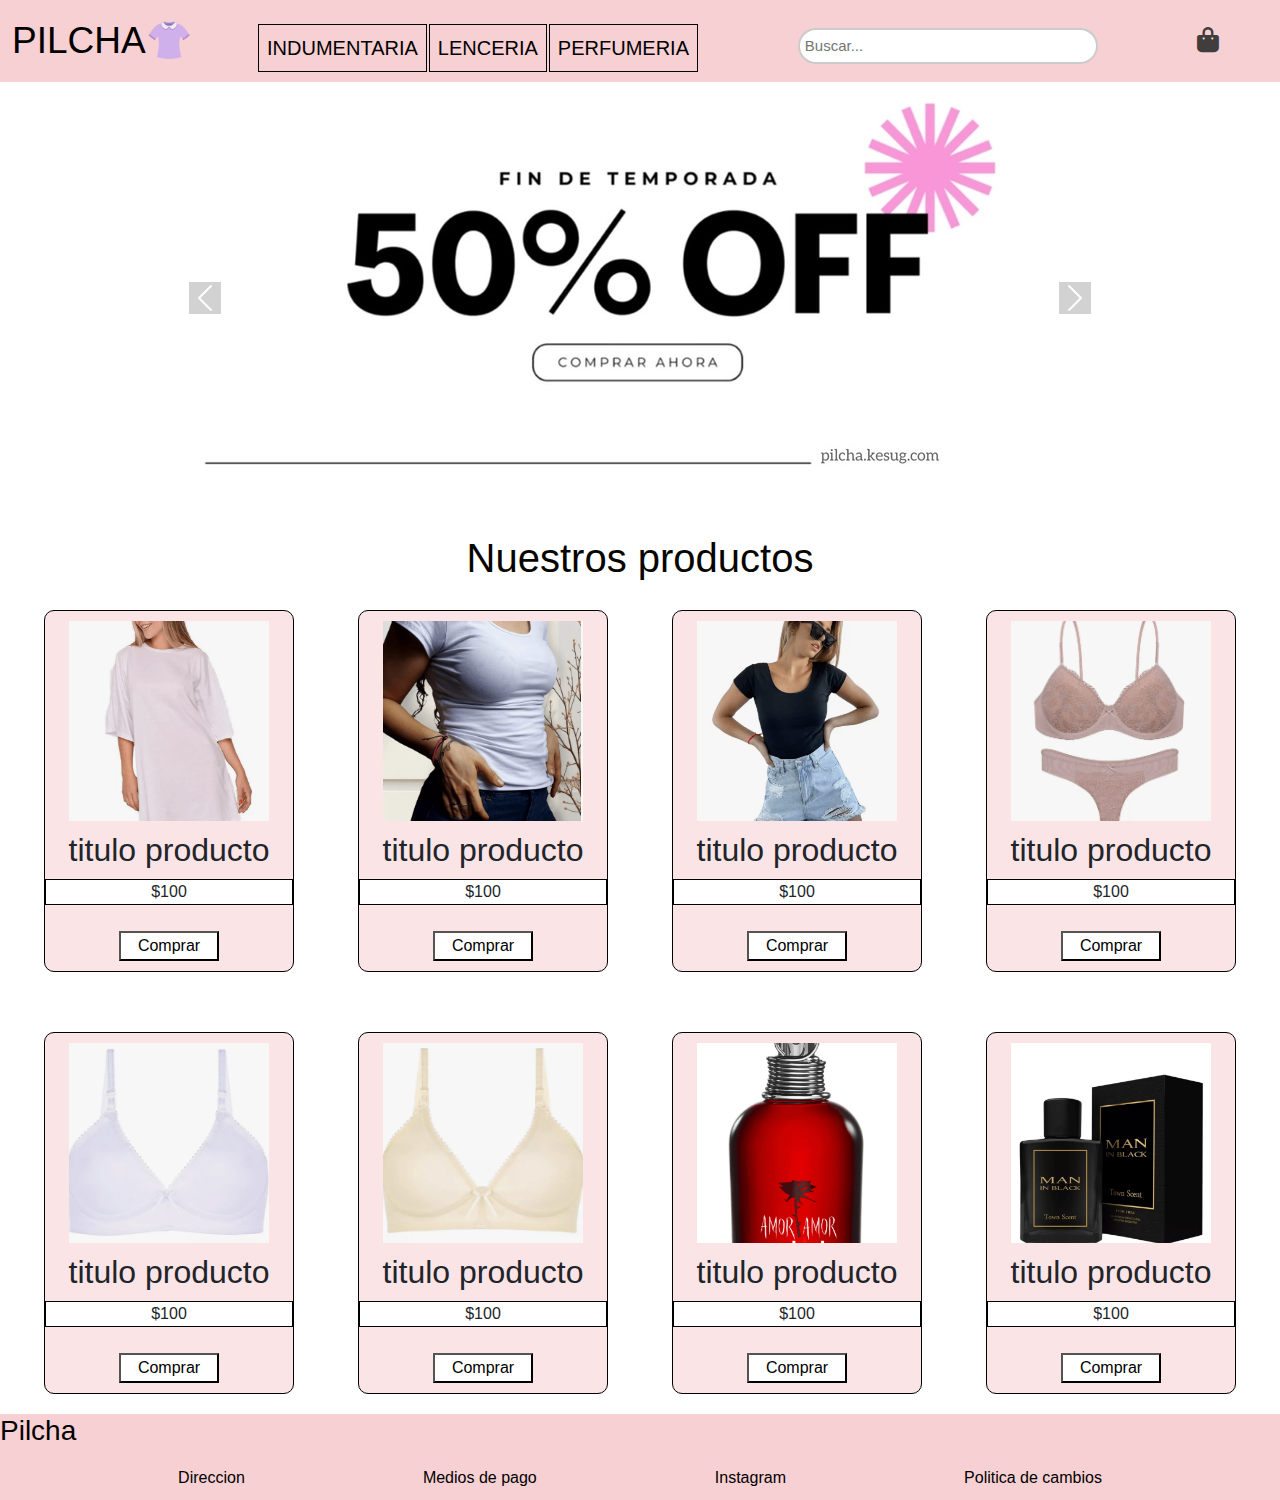
==== commit 1db3505c: "imagen 200x200" ====
--- a/index.html
+++ b/index.html
@@ -64,15 +64,15 @@
         <!-- The slideshow/carousel -->
         <div class="carousel-inner">
           <div class="carousel-item active">
-            <img src="./banners/banner-1.jpg" alt="banners de descuentos y ofertas" class="d-block"
+            <img src="./multimedia/banner-1.jpg" alt="banners de descuentos y ofertas" class="d-block"
               style="width:100%">
           </div>
           <div class="carousel-item">
-            <img src="./banners/banner-2.jpg" alt="banners de descuentos y ofertas" class="d-block"
+            <img src="./multimedia/banner-2.jpg" alt="banners de descuentos y ofertas" class="d-block"
               style="width:100%">
           </div>
           <div class="carousel-item">
-            <img src="./banners/banner-3.jpg" alt="banners de descuentos y ofertas" class="d-block"
+            <img src="./multimedia/banner-3.jpg" alt="banners de descuentos y ofertas" class="d-block"
               style="width:100%">
           </div>
         </div>
--- a/style.css
+++ b/style.css
@@ -91,8 +91,8 @@
   border: 2px ridge rgb(255, 255, 255);
 }
 .cajaPublicacion .contenedorImgProducto {
-  width: 180px;
-  height: 215px;
+  width: 200px;
+  height: 200px;
   margin-left: auto;
   margin-right: auto;
   margin-top: 10px;
